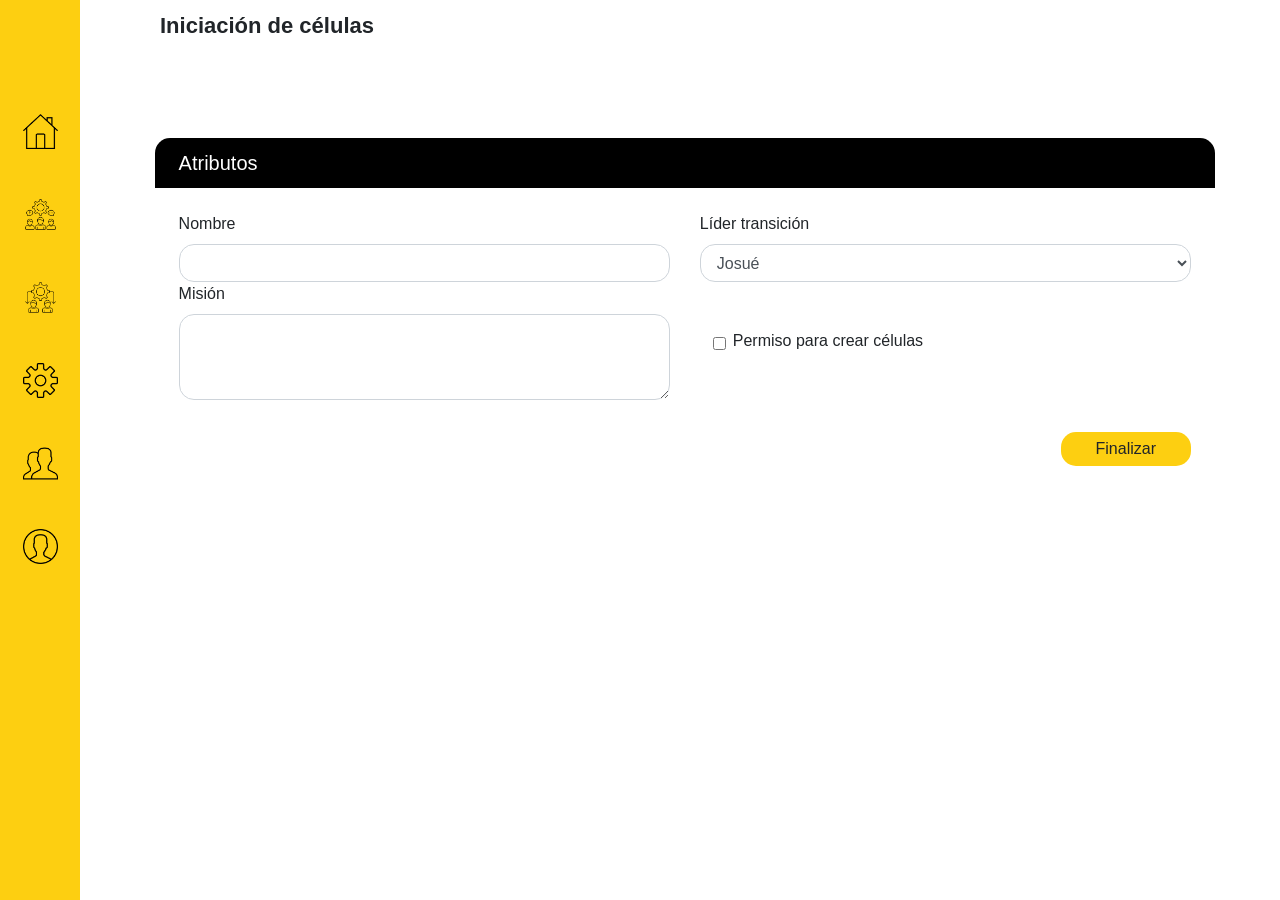
==== celula-inicial.html @ 55c2fb48 "Se crearon las páginas de login e inicio" ====
<!DOCTYPE html>
<html lang="es">

<head>
    <meta charset="UTF-8">
    <meta http-equiv="X-UA-Compatible" content="IE=edge">
    <meta name="viewport" content="width=device-width, initial-scale=1.0">
    <link rel="stylesheet" href="https://stackpath.bootstrapcdn.com/bootstrap/4.1.3/css/bootstrap.min.css"
        integrity="sha384-MCw98/SFnGE8fJT3GXwEOngsV7Zt27NXFoaoApmYm81iuXoPkFOJwJ8ERdknLPMO" crossorigin="anonymous">
    <link rel="stylesheet" href="https://pro.fontawesome.com/releases/v5.10.0/css/all.css"
        integrity="sha384-AYmEC3Yw5cVb3ZcuHtOA93w35dYTsvhLPVnYs9eStHfGJvOvKxVfELGroGkvsg+p" crossorigin="anonymous" />

    <link rel="stylesheet" href="css/style.css">
    <title>Inicialización de Células</title>
</head>

<body>

    <div class="wrapper">
        <nav class="navbar-default navbar-static-side shadow-sm">
            <ul class="nav-aside">
                <li><a href="inicio.html" data-toggle="tooltip" data-placement="left" title="Inicio"><img src="img/hogar.png"
                            width="35" alt=""></a></li>
                <li><a href="#" data-toggle="tooltip" data-placement="left" title="Iniciar Célula"><img
                            src="img/conversacion.png" width="35" alt=""></a></li>
                <li><a href="#" data-toggle="tooltip" data-placement="left" title="Control de Células"><img
                            src="img/avatar.png" width="35" alt=""></a></li>
                <li><a href="#" data-toggle="tooltip" data-placement="left" title="Configuraciones"><img
                            src="img/configuraciones.png" width="35" alt=""></a></li>
                <li><a href="#" data-toggle="tooltip" data-placement="left" title="Nueva persona"><img
                            src="img/usuarios.png" width="35" alt=""></a></li>
                <li><a href="#" data-toggle="tooltip" data-placement="left" title="Salir"><img src="img/salir.svg"
                            width="35" alt=""></a></li>
            </ul>
        </nav>
    </div>

    <main class="page-wrapper">
        <div class="container-fluid">
            <header class="fixed-top shadow"><span class="font-weight-bold">Iniciación de células</header>
            <div class="row pt-5">
                <div class="col-lg-12">
                    <div class="form-container shadow-sm">
                        <div class="form-container__tile pl-4">
                            Atributos
                        </div>

                        <form class="form-container__form p-4">
                            <div class="row">
                                <div class="col-md-6">
                                    <label for="nombre">Nombre</label>
                                    <input type="text" nombre class="form-control rounded-pill">
                                </div>
                                <div class="col-md-6 mt-4 mt-md-0">
                                    <label for="lider-transicion">Líder transición</label>
                                    <select class="form-control rounded-pill">
                                        <option>Josué</option>
                                        <option>Pedro</option>
                                        <option>José</option>
                                    </select>
                                </div>
                            </div>
                            <div class="row">
                                <div class="col-md-6 mt-4 mt-md-0">
                                    <label for="mision">Misión</label>
                                    <textarea class="form-control rounded-pill" required name="mision"
                                        rows="3"></textarea>
                                </div>
                                <div class="col-md-6 d-flex flex-row align-items-center pl-5 mt-4 mt-md-0">
                                    <input class="form-check-input" type="checkbox" value="option1">
                                    <label class="form-check-label" for="inlineCheckbox1">Permiso para crear
                                        células</label>
                                </div>
                            </div>
                        </form>

                        <div class="d-flex justify-content-md-end justify-content-center mt-2 mb-4 mr-md-4 pill">
                            <button class="btn btn-warning" type="button" data-toggle="modal"
                                data-target="#form">Finalizar </button>
                        </div>
                    </div>
                </div>

            </div>
        </div>
    </main>


<!-- Modal -->
<div class="modal fade" id="form" tabindex="-1" aria-labelledby="exampleModalLabel" aria-hidden="true">
    <div class="modal-dialog modal-dialog-centered ">
        <div class="modal-content">
            <div class="modal-header bg-dark d-flex justify-content-center border-0">
                <h5 class="modal-title font-weight-bold text-white" id="exampleModalLabel">¡Bien hecho!</h5>
                <!-- <button type="button" class="close" data-dismiss="modal" aria-label="Close">
            <span aria-hidden="true">&times;</span>
          </button> -->
            </div>
            <div class="modal-body">
                <p class="text-center">La creación de la célula <br>
                    ha sido iniciada con éxito</p>
                <div class="row justify-content-center">
                    <i class="far fa-check-circle fa-check-circle__check"></i>
                </div>
            </div>
        </div>
    </div>
</div>
<!-- Termia Modal -->

<!-- Bootstrap JS -->
<script src="https://code.jquery.com/jquery-3.3.1.slim.min.js"
    integrity="sha384-q8i/X+965DzO0rT7abK41JStQIAqVgRVzpbzo5smXKp4YfRvH+8abtTE1Pi6jizo" crossorigin="anonymous">
</script>
<script src="https://cdnjs.cloudflare.com/ajax/libs/popper.js/1.14.3/umd/popper.min.js"
    integrity="sha384-ZMP7rVo3mIykV+2+9J3UJ46jBk0WLaUAdn689aCwoqbBJiSnjAK/l8WvCWPIPm49" crossorigin="anonymous">
</script>
<script src="https://stackpath.bootstrapcdn.com/bootstrap/4.1.3/js/bootstrap.min.js"
    integrity="sha384-ChfqqxuZUCnJSK3+MXmPNIyE6ZbWh2IMqE241rYiqJxyMiZ6OW/JmZQ5stwEULTy" crossorigin="anonymous">
</script>
<!-- Tootltips -->
<script>
    $(document).ready(function () {
        $('[data-toggle="tooltip"]').tooltip();
    });
</script>

</body>

</html>
---- css/style.css ----
/* Variables */
/* Variables */
/* Tipografias */
@font-face {
  font-family: avenir-book, sans-serif;
  src: url(../fonts/AvenirLTStd-Book.otf); }
@font-face {
  font-family: avenir-roman, sans-serif;
  src: url(../fonts/AvenirLTStd-Roman.otf); }
@font-face {
  font-family: avenir-black, sans-serif;
  src: url(../fonts/AvenirLTStd-Black.otf); }
body,
* {
  margin: 0;
  padding: 0;
  -webkit-box-sizing: border-box;
          box-sizing: border-box;
  /* Utilidades */
  /* Header */
  /* Login */
  /* Termina Login */
  /* Wrapper */
  /* Dashboard contenido interno */ }
  body main,
  * main {
    display: block;
    overflow: hidden; }
  body .color-azul-f,
  * .color-azul-f {
    color: var(--color-azul-f); }
  body .color-azul,
  * .color-azul {
    color: var(--color-azul); }
  body .color-amarillo,
  * .color-amarillo {
    color: var(--color-amarillo); }
  body .card,
  * .card {
    background: var(--color-gris);
    -webkit-box-shadow: 0px 3px 6px #00000029;
            box-shadow: 0px 3px 6px #00000029;
    -webkit-box-shadow: 3px 3px 12px -2px #00000036;
            box-shadow: 3px 3px 12px -2px #00000036;
    border-radius: 20px;
    opacity: 1;
    padding: 20px; }
  body .card-img-top,
  * .card-img-top {
    width: 40%; }
  body .btn-warning,
  * .btn-warning {
    background: #FDCF11;
    border: none;
    border-radius: 15px;
    padding: 5px 35px; }
    body .btn-warning:hover,
    * .btn-warning:hover {
      background: #FFE575;
      -webkit-box-shadow: 3px 3px 12px -2px #00000036;
              box-shadow: 3px 3px 12px -2px #00000036; }
    body .btn-warning:visited,
    * .btn-warning:visited {
      background: #f5c400; }
    body .btn-warning:active,
    * .btn-warning:active {
      background: #f5c400 !important;
      color: #111 !important; }
  body .btn-primary,
  * .btn-primary {
    background: #310CF3 !important;
    border: none;
    border-radius: 15px;
    padding: 5px 35px; }
    body .btn-primary:hover,
    * .btn-primary:hover {
      background: #664DE9 !important;
      -webkit-box-shadow: 3px 3px 12px -2px #00000036;
              box-shadow: 3px 3px 12px -2px #00000036; }
    body .btn-primary:visited,
    * .btn-primary:visited {
      background: #664DE9; }
    body .btn-primary:active,
    * .btn-primary:active {
      background: #664DE9 !important;
      color: #fff !important; }
  body .btn-primary,
  * .btn-primary {
    background: var(--color-azul-f);
    border: none;
    color: #fff !important;
    border-radius: 8px; }
    body .btn-primary:hover,
    * .btn-primary:hover {
      background: #1f3b86;
      -webkit-box-shadow: 3px 3px 12px -2px #00000036;
              box-shadow: 3px 3px 12px -2px #00000036; }
    body .btn-primary:visited,
    * .btn-primary:visited {
      background: #1f3b86; }
    body .btn-primary:active,
    * .btn-primary:active {
      background: #1f3b86 !important;
      color: #111 !important; }
  body .c-btn,
  * .c-btn {
    padding: 0.5rem 1.05rem;
    border-radius: 1.75rem;
    line-height: 1rem;
    width: 120px; }
  body .modal-content,
  * .modal-content {
    border-radius: 1.3rem;
    overflow: hidden; }
    body .modal-content .modal-header,
    * .modal-content .modal-header {
      background: black !important; }
    body .modal-content .fa-check-circle__check,
    * .modal-content .fa-check-circle__check {
      font-size: 50px;
      color: #00C100; }
  body .placeholdermail::-webkit-input-placeholder,
  * .placeholdermail::-webkit-input-placeholder {
    color: #888888;
    text-align: center;
    padding-top: 30px;
    font-family: "Font Awesome 5 Free"; }
  body .placeholdermail:-ms-input-placeholder,
  * .placeholdermail:-ms-input-placeholder {
    color: #888888;
    text-align: center;
    padding-top: 30px;
    font-family: "Font Awesome 5 Free"; }
  body .placeholdermail::-ms-input-placeholder,
  * .placeholdermail::-ms-input-placeholder {
    color: #888888;
    text-align: center;
    padding-top: 30px;
    font-family: "Font Awesome 5 Free"; }
  body .placeholdermail::placeholder,
  * .placeholdermail::placeholder {
    color: #888888;
    text-align: center;
    padding-top: 30px;
    font-family: "Font Awesome 5 Free"; }
  body .warnings,
  * .warnings {
    width: 200px;
    text-align: center;
    margin: auto;
    color: var(--color-azul-f);
    padding-top: 20px;
    font-weight: bold; }
  body .rounded-pill,
  * .rounded-pill {
    border-radius: 15px; }
  body .form-control:focus,
  * .form-control:focus {
    border-color: var(--color-azul) !important;
    -webkit-box-shadow: 0 0 2px var(--color-azul) !important;
            box-shadow: 0 0 2px var(--color-azul) !important; }
  body header,
  * header {
    background-color: white;
    height: 50px;
    width: 100%;
    display: -webkit-box;
    display: -ms-flexbox;
    display: flex;
    -webkit-box-align: center;
        -ms-flex-align: center;
            align-items: center;
    z-index: 0 !important; }
    body header span,
    * header span {
      margin-left: 10rem;
      font-size: 22px; }
  body .card--login,
  * .card--login {
    position: relative; }
    body .card--login-pleca,
    * .card--login-pleca {
      position: absolute;
      top: 20px;
      left: 0px; }
  body .input-group input::-webkit-input-placeholder,
  * .input-group input::-webkit-input-placeholder {
    color: gray;
    font-size: 10px;
    padding-left: 10px;
    padding-bottom: 20px;
    font-weight: 500; }
  body .input-group input:-ms-input-placeholder,
  * .input-group input:-ms-input-placeholder {
    color: gray;
    font-size: 10px;
    padding-left: 10px;
    padding-bottom: 20px;
    font-weight: 500; }
  body .input-group input::-ms-input-placeholder,
  * .input-group input::-ms-input-placeholder {
    color: gray;
    font-size: 10px;
    padding-left: 10px;
    padding-bottom: 20px;
    font-weight: 500; }
  body .input-group input::placeholder,
  * .input-group input::placeholder {
    color: gray;
    font-size: 10px;
    padding-left: 10px;
    padding-bottom: 20px;
    font-weight: 500; }
  body #inferior,
  * #inferior {
    display: -webkit-box;
    display: -ms-flexbox;
    display: flex;
    position: absolute;
    left: 0px;
    right: 0px;
    bottom: 0px;
    height: 50px; }
  body #inferior img,
  * #inferior img {
    width: 100%; }
  body .container__vh100,
  * .container__vh100 {
    height: 100vh; }
  body .wrapper,
  * .wrapper {
    width: 100%;
    display: -webkit-box;
    display: -ms-flexbox;
    display: flex;
    -webkit-box-orient: horizontal;
    -webkit-box-direction: normal;
        -ms-flex-direction: row;
            flex-direction: row;
    /* Navbar */ }
    body .wrapper .navbar-static-side,
    * .wrapper .navbar-static-side {
      height: 100vh;
      width: 80px;
      background: #FDCF11;
      display: -webkit-box;
      display: -ms-flexbox;
      display: flex;
      -webkit-box-orient: vertical;
      -webkit-box-direction: normal;
          -ms-flex-direction: column;
              flex-direction: column;
      -webkit-box-align: center;
          -ms-flex-align: center;
              align-items: center;
      position: fixed;
      top: 0;
      z-index: 100; }
      body .wrapper .navbar-static-side .nav-aside,
      * .wrapper .navbar-static-side .nav-aside {
        margin-top: 90px;
        list-style: none; }
        body .wrapper .navbar-static-side .nav-aside li,
        * .wrapper .navbar-static-side .nav-aside li {
          padding: 24px 0;
                    /*  padding: 20px;

                    &:hover {
                        background: #e6e6e6;
                    } */ }
          body .wrapper .navbar-static-side .nav-aside li a,
          * .wrapper .navbar-static-side .nav-aside li a {
            padding: 24px; }
            body .wrapper .navbar-static-side .nav-aside li a:hover,
            * .wrapper .navbar-static-side .nav-aside li a:hover {
              background: #FFE575; }
  body .form-container,
  * .form-container {
    width: 100%;
    border-radius: 15px;
    overflow: hidden; }
    body .form-container__tile,
    * .form-container__tile {
      background: black;
      color: white;
      height: 50px;
      display: -webkit-box;
      display: -ms-flexbox;
      display: flex;
      -webkit-box-align: center;
          -ms-flex-align: center;
              align-items: center;
      font-size: 20px; }
  @media screen and (min-width: 1380px) {
    body .mt-n3,
    * .mt-n3 {
      margin-top: 3rem; } }
  @media screen and (min-width: 780px) {
    body .page-wrapper,
    * .page-wrapper {
      width: 93%;
      margin-left: auto;
      margin-top: 40px;
      padding: 50px; } }
  @media screen and (max-width: 779px) {
    body .page-wrapper,
    * .page-wrapper {
      padding: 80px 10px 20px 100px; } }
  body .tooltip-inner,
  * .tooltip-inner {
    background-color: #FDCF11;
    -webkit-box-shadow: 3px 3px 12px -2px #FDCF11;
            box-shadow: 3px 3px 12px -2px #FDCF11;
    color: black; }
  body .tooltip.bs-tooltip-right .arrow:before,
  * .tooltip.bs-tooltip-right .arrow:before {
    border-right-color: var(--color-azul-f) !important; }
  body .tooltip.bs-tooltip-left .arrow:before,
  * .tooltip.bs-tooltip-left .arrow:before {
    border-left-color: var(--color-azul-f) !important; }
  body .tooltip.bs-tooltip-bottom .arrow:before,
  * .tooltip.bs-tooltip-bottom .arrow:before {
    border-bottom-color: var(--color-azul-f) !important; }
  body .tooltip.bs-tooltip-top .arrow:before,
  * .tooltip.bs-tooltip-top .arrow:before {
    border-top-color: var(--color-azul-f) !important; }

/*# sourceMappingURL=style.css.map */
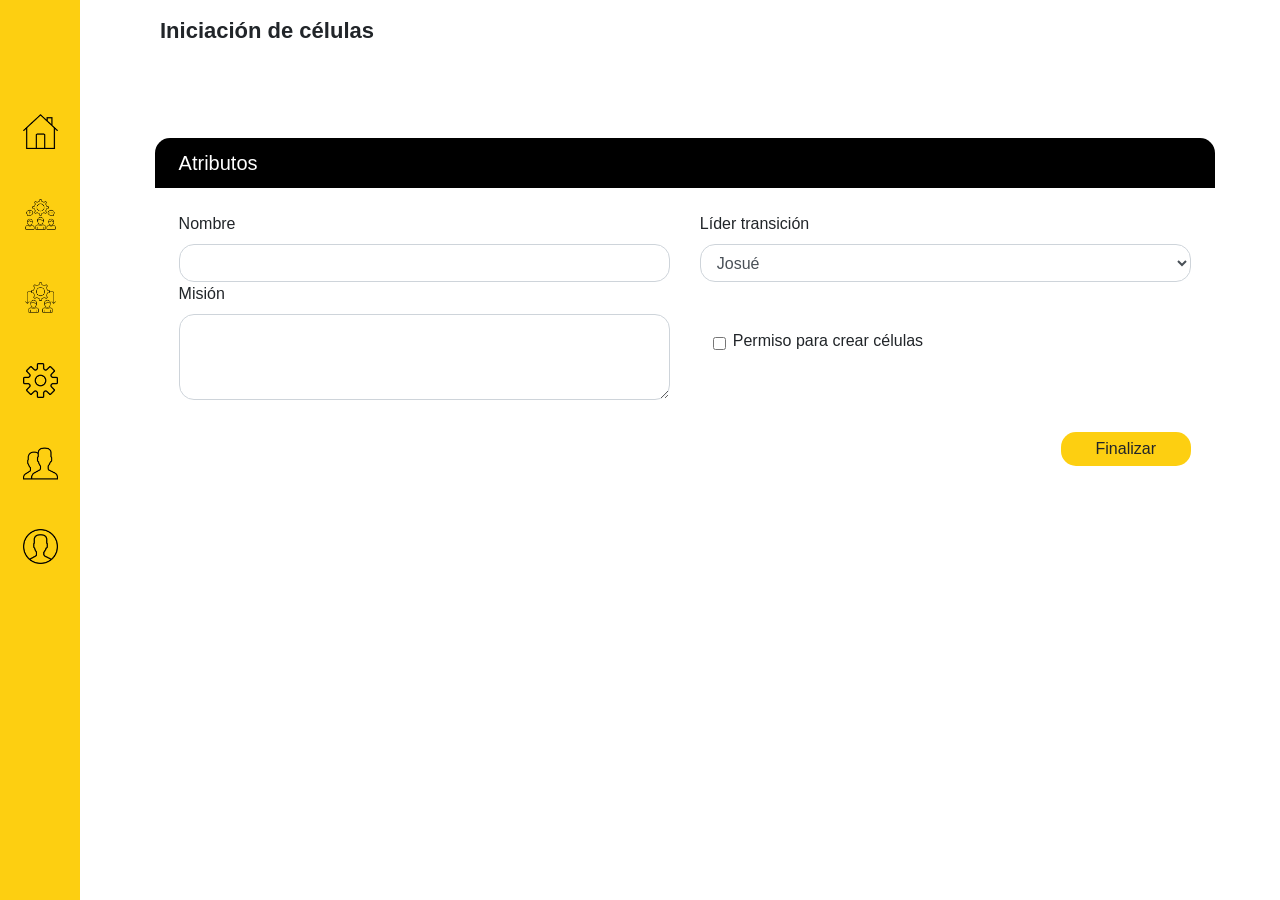
==== commit 2fa1963f: "Se creo el panel de control de la Celula con su modal" ====
--- a/celula-inicial.html
+++ b/celula-inicial.html
@@ -11,7 +11,7 @@
         integrity="sha384-AYmEC3Yw5cVb3ZcuHtOA93w35dYTsvhLPVnYs9eStHfGJvOvKxVfELGroGkvsg+p" crossorigin="anonymous" />
 
     <link rel="stylesheet" href="css/style.css">
-    <title>Inicialización de Células</title>
+    <title>Inicialización de Células RRHH</title>
 </head>
 
 <body>
@@ -23,7 +23,7 @@
                             width="35" alt=""></a></li>
                 <li><a href="#" data-toggle="tooltip" data-placement="left" title="Iniciar Célula"><img
                             src="img/conversacion.png" width="35" alt=""></a></li>
-                <li><a href="#" data-toggle="tooltip" data-placement="left" title="Control de Células"><img
+                <li><a href="panel-control-celulas.html" data-toggle="tooltip" data-placement="left" title="Control de Células"><img
                             src="img/avatar.png" width="35" alt=""></a></li>
                 <li><a href="#" data-toggle="tooltip" data-placement="left" title="Configuraciones"><img
                             src="img/configuraciones.png" width="35" alt=""></a></li>
@@ -37,7 +37,7 @@
 
     <main class="page-wrapper">
         <div class="container-fluid">
-            <header class="fixed-top shadow"><span class="font-weight-bold">Iniciación de células</header>
+            <header class="fixed-top shadow"><span class="font-weight-bold">Iniciación de células</span></header>
             <div class="row pt-5">
                 <div class="col-lg-12">
                     <div class="form-container shadow-sm">
--- a/css/style.css
+++ b/css/style.css
@@ -162,7 +162,7 @@
   body header,
   * header {
     background-color: white;
-    height: 50px;
+    height: 60px;
     width: 100%;
     display: -webkit-box;
     display: -ms-flexbox;
@@ -170,7 +170,7 @@
     -webkit-box-align: center;
         -ms-flex-align: center;
             align-items: center;
-    z-index: 0 !important; }
+    z-index: 2 !important; }
     body header span,
     * header span {
       margin-left: 10rem;
@@ -291,6 +291,21 @@
           -ms-flex-align: center;
               align-items: center;
       font-size: 20px; }
+  body .c-pcontrol,
+  * .c-pcontrol {
+    width: 70px; }
+    body .c-pcontrol::-webkit-input-placeholder,
+    * .c-pcontrol::-webkit-input-placeholder {
+      text-align: center; }
+    body .c-pcontrol:-ms-input-placeholder,
+    * .c-pcontrol:-ms-input-placeholder {
+      text-align: center; }
+    body .c-pcontrol::-ms-input-placeholder,
+    * .c-pcontrol::-ms-input-placeholder {
+      text-align: center; }
+    body .c-pcontrol::placeholder,
+    * .c-pcontrol::placeholder {
+      text-align: center; }
   @media screen and (min-width: 1380px) {
     body .mt-n3,
     * .mt-n3 {
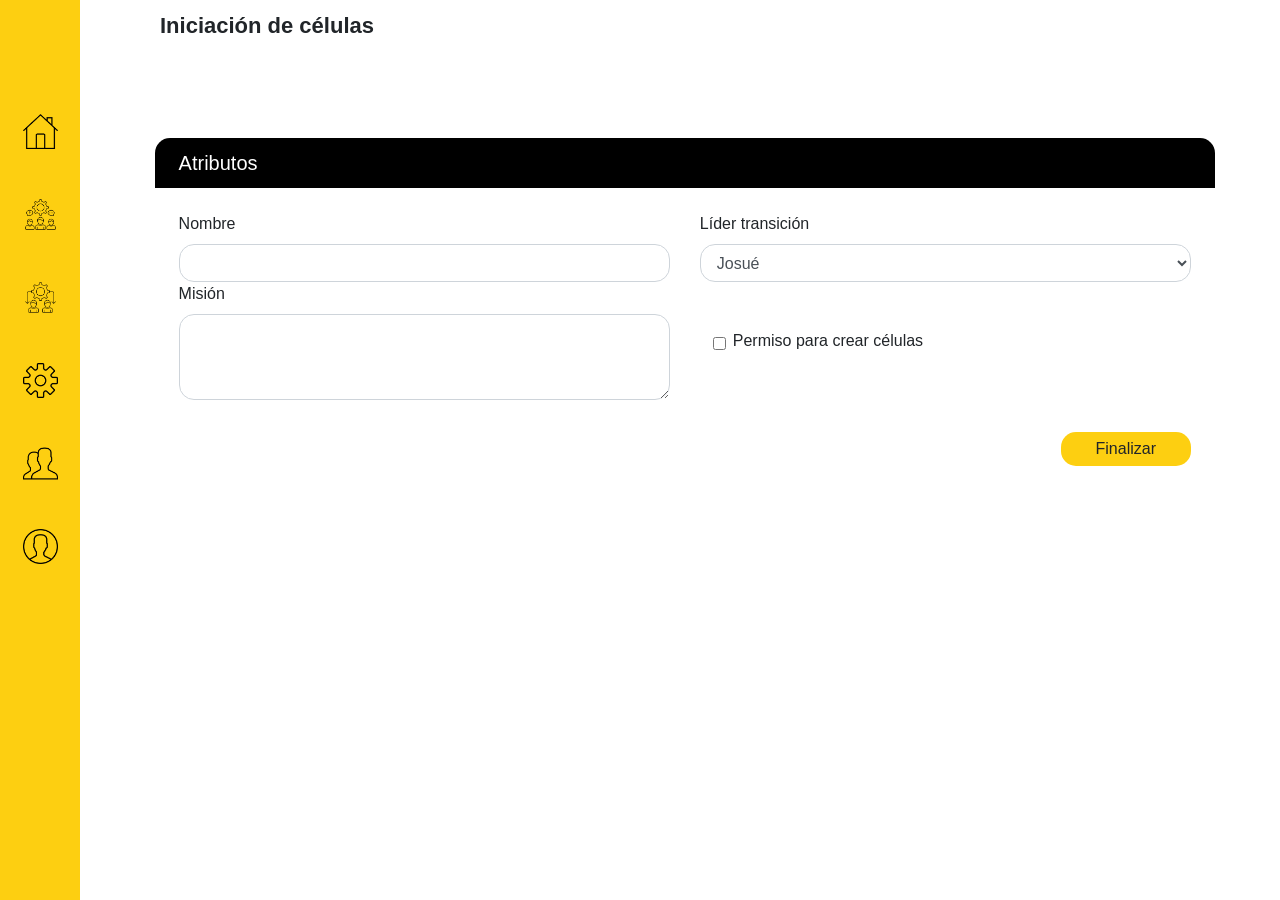
==== commit 54b2c7c9: "Merge branch 'jmadera' of https://github.com/TAAG-Genetics/RRHH into jmadera" ====
--- a/celula-inicial.html
+++ b/celula-inicial.html
@@ -23,7 +23,7 @@
                             width="35" alt=""></a></li>
                 <li><a href="#" data-toggle="tooltip" data-placement="left" title="Iniciar Célula"><img
                             src="img/conversacion.png" width="35" alt=""></a></li>
-                <li><a href="panel-control-celulas.html" data-toggle="tooltip" data-placement="left" title="Control de Células"><img
+                <li><a href="#" data-toggle="tooltip" data-placement="left" title="Control de Células"><img
                             src="img/avatar.png" width="35" alt=""></a></li>
                 <li><a href="#" data-toggle="tooltip" data-placement="left" title="Configuraciones"><img
                             src="img/configuraciones.png" width="35" alt=""></a></li>
@@ -37,7 +37,7 @@
 
     <main class="page-wrapper">
         <div class="container-fluid">
-            <header class="fixed-top shadow"><span class="font-weight-bold">Iniciación de células</span></header>
+            <header class="fixed-top shadow"><span class="font-weight-bold">Iniciación de células</header>
             <div class="row pt-5">
                 <div class="col-lg-12">
                     <div class="form-container shadow-sm">
--- a/css/style.css
+++ b/css/style.css
@@ -21,11 +21,16 @@
   /* Login */
   /* Termina Login */
   /* Wrapper */
+  /*vista panel de control*/
+  /*FIN vista panel de control*/
   /* Dashboard contenido interno */ }
   body main,
   * main {
     display: block;
     overflow: hidden; }
+  body .mt-10,
+  * .mt-10 {
+    margin-top: 10px; }
   body .color-azul-f,
   * .color-azul-f {
     color: var(--color-azul-f); }
@@ -162,7 +167,7 @@
   body header,
   * header {
     background-color: white;
-    height: 60px;
+    height: 50px;
     width: 100%;
     display: -webkit-box;
     display: -ms-flexbox;
@@ -170,7 +175,7 @@
     -webkit-box-align: center;
         -ms-flex-align: center;
             align-items: center;
-    z-index: 2 !important; }
+    z-index: 0 !important; }
     body header span,
     * header span {
       margin-left: 10rem;
@@ -274,6 +279,37 @@
             body .wrapper .navbar-static-side .nav-aside li a:hover,
             * .wrapper .navbar-static-side .nav-aside li a:hover {
               background: #FFE575; }
+              
+  /*vista panel de control*/
+  body .btn-delete,
+  * .btn-delete {
+    margin: auto;
+    background: black;
+    border: none;
+    margin-top: 20px;
+    cursor: pointer; }
+  body .btn-cancel,
+  * .btn-cancel {
+    margin-left: 20px;
+    background-color: black;
+    border: none;
+    color: white;
+    border-radius: 15px;
+    padding: 5px 35px; }
+    body .btn-cancel:hover,
+    * .btn-cancel:hover {
+      background: #232323;
+      -webkit-box-shadow: 3px 3px 12px -2px #00000036;
+              box-shadow: 3px 3px 12px -2px #00000036; }
+  body #img-icon,
+  * #img-icon {
+    overflow: hidden;
+    -webkit-transition: .5s;
+    transition: .5s; }
+    body #img-icon:hover,
+    * #img-icon:hover {
+      -webkit-transform: scale(1.3);
+      transform: scale(1.3); }
   body .form-container,
   * .form-container {
     width: 100%;
@@ -291,21 +327,6 @@
           -ms-flex-align: center;
               align-items: center;
       font-size: 20px; }
-  body .c-pcontrol,
-  * .c-pcontrol {
-    width: 70px; }
-    body .c-pcontrol::-webkit-input-placeholder,
-    * .c-pcontrol::-webkit-input-placeholder {
-      text-align: center; }
-    body .c-pcontrol:-ms-input-placeholder,
-    * .c-pcontrol:-ms-input-placeholder {
-      text-align: center; }
-    body .c-pcontrol::-ms-input-placeholder,
-    * .c-pcontrol::-ms-input-placeholder {
-      text-align: center; }
-    body .c-pcontrol::placeholder,
-    * .c-pcontrol::placeholder {
-      text-align: center; }
   @media screen and (min-width: 1380px) {
     body .mt-n3,
     * .mt-n3 {
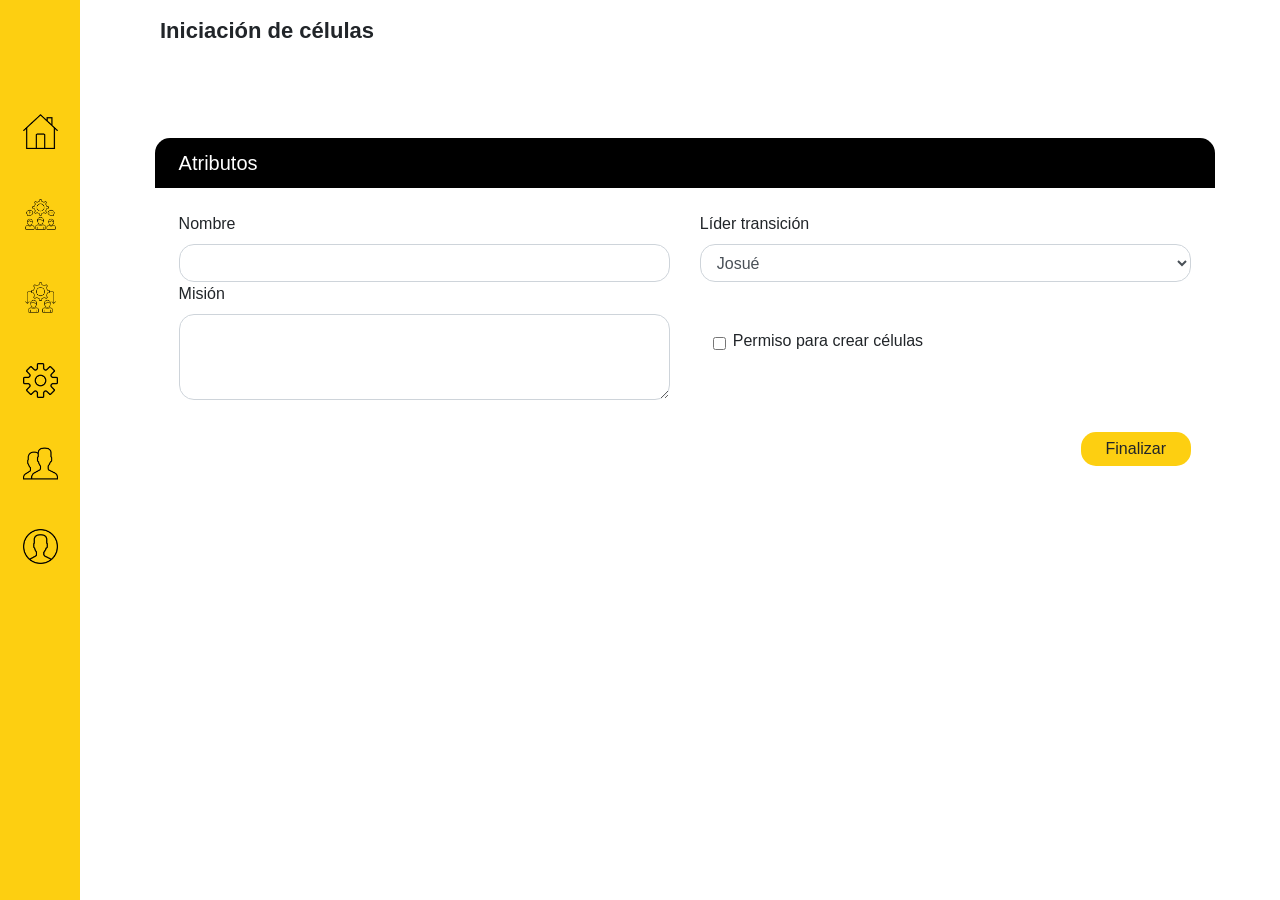
==== commit 2eae3d43: "Se creo la vista del apartado de Personas" ====
--- a/celula-inicial.html
+++ b/celula-inicial.html
@@ -23,11 +23,11 @@
                             width="35" alt=""></a></li>
                 <li><a href="#" data-toggle="tooltip" data-placement="left" title="Iniciar Célula"><img
                             src="img/conversacion.png" width="35" alt=""></a></li>
-                <li><a href="#" data-toggle="tooltip" data-placement="left" title="Control de Células"><img
+                <li><a href="panel-control-celulas.html" data-toggle="tooltip" data-placement="left" title="Control de Células"><img
                             src="img/avatar.png" width="35" alt=""></a></li>
-                <li><a href="#" data-toggle="tooltip" data-placement="left" title="Configuraciones"><img
+                <li><a href="panel-control.html" data-toggle="tooltip" data-placement="left" title="Configuraciones"><img
                             src="img/configuraciones.png" width="35" alt=""></a></li>
-                <li><a href="#" data-toggle="tooltip" data-placement="left" title="Nueva persona"><img
+                <li><a href="personas.html" data-toggle="tooltip" data-placement="left" title="Nueva persona"><img
                             src="img/usuarios.png" width="35" alt=""></a></li>
                 <li><a href="#" data-toggle="tooltip" data-placement="left" title="Salir"><img src="img/salir.svg"
                             width="35" alt=""></a></li>
@@ -37,7 +37,7 @@
 
     <main class="page-wrapper">
         <div class="container-fluid">
-            <header class="fixed-top shadow"><span class="font-weight-bold">Iniciación de células</header>
+            <header class="fixed-top shadow"><span class="font-weight-bold">Iniciación de células</span></header>
             <div class="row pt-5">
                 <div class="col-lg-12">
                     <div class="form-container shadow-sm">
--- a/css/style.css
+++ b/css/style.css
@@ -58,7 +58,7 @@
     background: #FDCF11;
     border: none;
     border-radius: 15px;
-    padding: 5px 35px; }
+    padding: 5px 25px; }
     body .btn-warning:hover,
     * .btn-warning:hover {
       background: #FFE575;
@@ -76,7 +76,7 @@
     background: #310CF3 !important;
     border: none;
     border-radius: 15px;
-    padding: 5px 35px; }
+    padding: 5px 25px; }
     body .btn-primary:hover,
     * .btn-primary:hover {
       background: #664DE9 !important;
@@ -164,10 +164,21 @@
     border-color: var(--color-azul) !important;
     -webkit-box-shadow: 0 0 2px var(--color-azul) !important;
             box-shadow: 0 0 2px var(--color-azul) !important; }
+  body .bg-dark,
+  * .bg-dark {
+    background: #000 !important; }
+  body .b-radius,
+  * .b-radius {
+    border-radius: 15px; }
+  body .btn-modify,
+  * .btn-modify {
+    cursor: pointer;
+    border: 0;
+    background: none; }
   body header,
   * header {
     background-color: white;
-    height: 50px;
+    height: 60px;
     width: 100%;
     display: -webkit-box;
     display: -ms-flexbox;
@@ -175,7 +186,7 @@
     -webkit-box-align: center;
         -ms-flex-align: center;
             align-items: center;
-    z-index: 0 !important; }
+    z-index: 2 !important; }
     body header span,
     * header span {
       margin-left: 10rem;
@@ -279,8 +290,6 @@
             body .wrapper .navbar-static-side .nav-aside li a:hover,
             * .wrapper .navbar-static-side .nav-aside li a:hover {
               background: #FFE575; }
-              
-  /*vista panel de control*/
   body .btn-delete,
   * .btn-delete {
     margin: auto;
@@ -295,7 +304,7 @@
     border: none;
     color: white;
     border-radius: 15px;
-    padding: 5px 35px; }
+    padding: 5px 25px; }
     body .btn-cancel:hover,
     * .btn-cancel:hover {
       background: #232323;
@@ -327,6 +336,21 @@
           -ms-flex-align: center;
               align-items: center;
       font-size: 20px; }
+  body .c-pcontrol,
+  * .c-pcontrol {
+    width: 70px; }
+    body .c-pcontrol::-webkit-input-placeholder,
+    * .c-pcontrol::-webkit-input-placeholder {
+      text-align: center; }
+    body .c-pcontrol:-ms-input-placeholder,
+    * .c-pcontrol:-ms-input-placeholder {
+      text-align: center; }
+    body .c-pcontrol::-ms-input-placeholder,
+    * .c-pcontrol::-ms-input-placeholder {
+      text-align: center; }
+    body .c-pcontrol::placeholder,
+    * .c-pcontrol::placeholder {
+      text-align: center; }
   @media screen and (min-width: 1380px) {
     body .mt-n3,
     * .mt-n3 {
@@ -341,7 +365,11 @@
   @media screen and (max-width: 779px) {
     body .page-wrapper,
     * .page-wrapper {
-      padding: 80px 10px 20px 100px; } }
+      padding: 80px 10px 20px 100px; }
+    body header span,
+    * header span {
+      margin-left: 6rem;
+      font-size: 22px; } }
   body .tooltip-inner,
   * .tooltip-inner {
     background-color: #FDCF11;
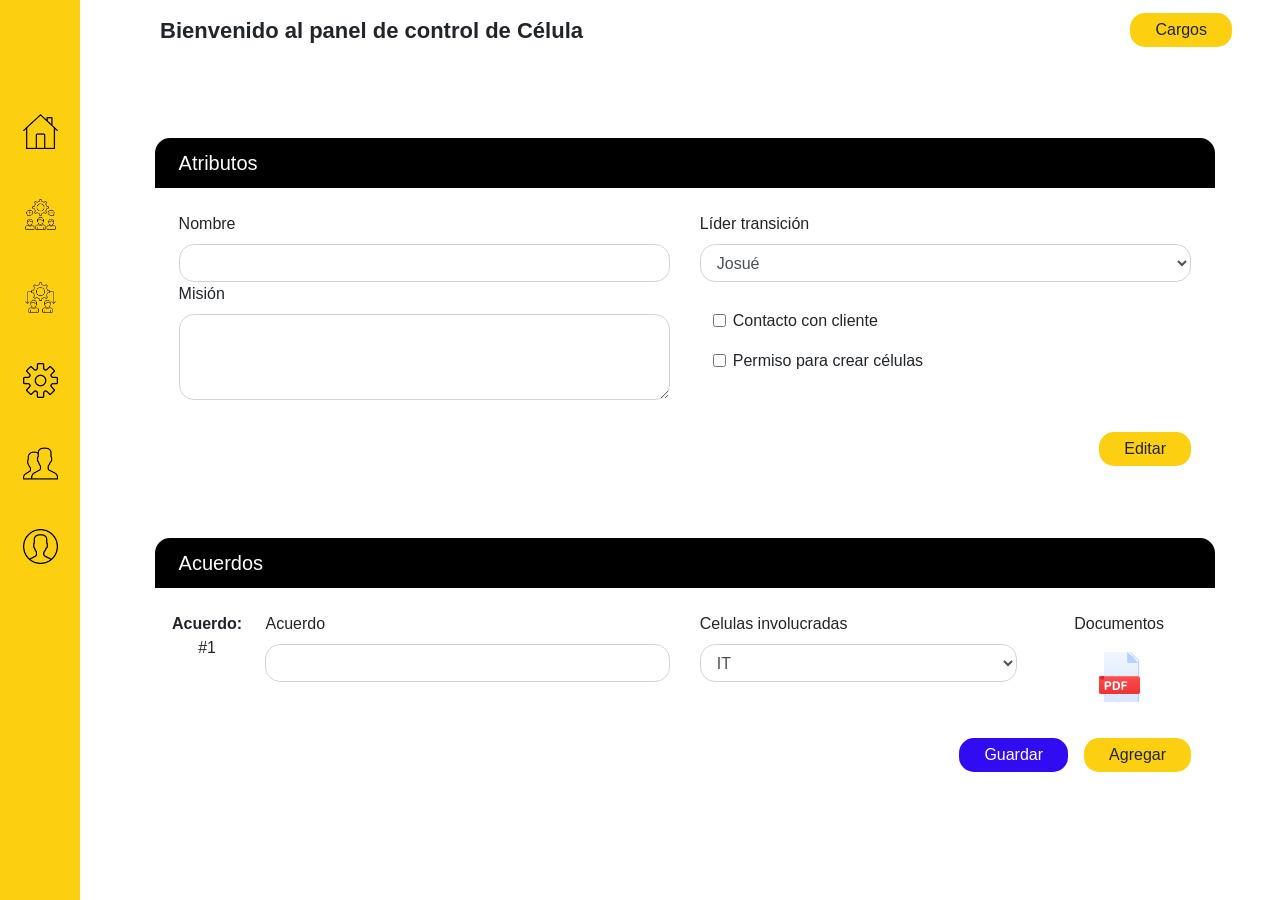
==== commit a7218dd6: "Se realizaron ajustes en vistas y en rama jmadrid" ====
--- a/celula-inicial.html
+++ b/celula-inicial.html
@@ -19,14 +19,14 @@
     <div class="wrapper">
         <nav class="navbar-default navbar-static-side shadow-sm">
             <ul class="nav-aside">
-                <li><a href="inicio.html" data-toggle="tooltip" data-placement="left" title="Inicio"><img src="img/hogar.png"
-                            width="35" alt=""></a></li>
+                <li><a href="inicio.html" data-toggle="tooltip" data-placement="left" title="Inicio"><img
+                            src="img/hogar.png" width="35" alt=""></a></li>
                 <li><a href="#" data-toggle="tooltip" data-placement="left" title="Iniciar Célula"><img
                             src="img/conversacion.png" width="35" alt=""></a></li>
-                <li><a href="panel-control-celulas.html" data-toggle="tooltip" data-placement="left" title="Control de Células"><img
-                            src="img/avatar.png" width="35" alt=""></a></li>
-                <li><a href="panel-control.html" data-toggle="tooltip" data-placement="left" title="Configuraciones"><img
-                            src="img/configuraciones.png" width="35" alt=""></a></li>
+                <li><a href="panel-control-celulas.html" data-toggle="tooltip" data-placement="left"
+                        title="Control de Células"><img src="img/avatar.png" width="35" alt=""></a></li>
+                <li><a href="panel-control.html" data-toggle="tooltip" data-placement="left"
+                        title="Configuraciones"><img src="img/configuraciones.png" width="35" alt=""></a></li>
                 <li><a href="personas.html" data-toggle="tooltip" data-placement="left" title="Nueva persona"><img
                             src="img/usuarios.png" width="35" alt=""></a></li>
                 <li><a href="#" data-toggle="tooltip" data-placement="left" title="Salir"><img src="img/salir.svg"
@@ -37,7 +37,12 @@
 
     <main class="page-wrapper">
         <div class="container-fluid">
-            <header class="fixed-top shadow"><span class="font-weight-bold">Iniciación de células</span></header>
+            <header class="fixed-top shadow d-flex flex-row justify-content-between">
+                <span class="font-weight-bold d-none d-md-block">Bienvenido al panel de control de Célula</span>
+                <span class="font-weight-bold d-block d-md-none">Inicio de Célula</span>
+                <a href="panel-control-celulas.html" class="mr-5 btn btn-warning">Cargos
+                </a>
+            </header>
             <div class="row pt-5">
                 <div class="col-lg-12">
                     <div class="form-container shadow-sm">
@@ -66,65 +71,124 @@
                                     <textarea class="form-control rounded-pill" required name="mision"
                                         rows="3"></textarea>
                                 </div>
-                                <div class="col-md-6 d-flex flex-row align-items-center pl-5 mt-4 mt-md-0">
-                                    <input class="form-check-input" type="checkbox" value="option1">
-                                    <label class="form-check-label" for="inlineCheckbox1">Permiso para crear
-                                        células</label>
+                                <div class="col-md-6 d-flex flex-column justify-content-center pl-5 mt-4 mt-md-0">
+                                    <div>
+                                        <input class="form-check-input" type="checkbox" value="option1">
+                                        <label class="form-check-label" for="inlineCheckbox1">Contacto con cliente
+                                        </label>
+                                    </div>
+
+                                    <div class="pt-3">
+                                        <input class="form-check-input" type="checkbox" value="option1">
+                                        <label class="form-check-label" for="inlineCheckbox1">Permiso para crear
+                                            células
+                                        </label>
+                                    </div>
+
+
                                 </div>
                             </div>
                         </form>
 
                         <div class="d-flex justify-content-md-end justify-content-center mt-2 mb-4 mr-md-4 pill">
                             <button class="btn btn-warning" type="button" data-toggle="modal"
-                                data-target="#form">Finalizar </button>
+                                data-target="#form">Editar </button>
                         </div>
                     </div>
                 </div>
 
             </div>
+
+            <!-- Acuerdos -->
+            <div class="row pt-5">
+                <div class="col-lg-12">
+                    <div class="form-container shadow-sm">
+                        <div class="form-container__tile pl-4">
+                            Acuerdos
+                        </div>
+
+                        <form class="form-container__form p-4">
+                            <div class="row">
+                                <div class="col-md-1 col-sm-2 d-flex flex-sm-column flex-row align-items-center">
+                                  <strong>Acuerdo: </strong>
+                                    <span> #1</span>
+                                </div>
+                                <div class="col-md-5 col-sm-5 mt-3 mt-sm-0">
+                                    <label for="nombre">Acuerdo</label>
+                                    <input type="text" nombre class="form-control rounded-pill">
+                                </div>
+                                <div class="col-md-4 col-sm-5 mt-4 mt-sm-0">
+                                    <label for="lider-transicion">Celulas involucradas</label>
+                                    <select class="form-control rounded-pill">
+                                        <option>IT</option>
+                                        <option>Dirección</option>
+                                        <option>Desarrollo</option>
+                                    </select>
+                                </div>
+                                <div class="col-md-2 text-center mt-3 mt-md-0">
+                                    Documentos
+                                    <div class="mt-2">
+                                        <a href="" data-toggle="modal" data-target="#correcto">
+                                            <img src="img/icono-pdf.svg" class="p-2 img-icon" alt="">
+                                        </a>
+                                    </div>
+                                </div>
+                            </div>
+                        </form>
+
+                        <div class="d-flex justify-content-md-end justify-content-center mt-1 mb-4 mr-md-4 pill">
+                            <button class="btn btn-primary rounded-pill" type="button">Guardar </button>
+                            <button class="btn btn-warning ml-3" type="button">Agregar </button>
+                        </div>
+                    </div>
+                </div>
+
+            </div>
+            <!-- Termina Acuerdos -->
         </div>
     </main>
 
 
-<!-- Modal -->
-<div class="modal fade" id="form" tabindex="-1" aria-labelledby="exampleModalLabel" aria-hidden="true">
-    <div class="modal-dialog modal-dialog-centered ">
-        <div class="modal-content">
-            <div class="modal-header bg-dark d-flex justify-content-center border-0">
-                <h5 class="modal-title font-weight-bold text-white" id="exampleModalLabel">¡Bien hecho!</h5>
-                <!-- <button type="button" class="close" data-dismiss="modal" aria-label="Close">
+    <!-- Modal -->
+    <div class="modal fade" id="form" tabindex="-1" aria-labelledby="exampleModalLabel" aria-hidden="true">
+        <div class="modal-dialog modal-dialog-centered ">
+            <div class="modal-content">
+                <div class="modal-header bg-dark d-flex justify-content-center border-0">
+                    <h5 class="modal-title font-weight-bold text-white" id="exampleModalLabel">¡Bien hecho!</h5>
+                    <!-- <button type="button" class="close" data-dismiss="modal" aria-label="Close">
             <span aria-hidden="true">&times;</span>
           </button> -->
-            </div>
-            <div class="modal-body">
-                <p class="text-center">La creación de la célula <br>
-                    ha sido iniciada con éxito</p>
-                <div class="row justify-content-center">
-                    <i class="far fa-check-circle fa-check-circle__check"></i>
+                </div>
+                <div class="modal-body">
+                    <p class="text-center">La creación de la célula <br>
+                        ha sido iniciada con éxito</p>
+                    <div class="row justify-content-center">
+                        <i class="far fa-check-circle fa-check-circle__check"></i>
+                    </div>
                 </div>
             </div>
         </div>
     </div>
-</div>
-<!-- Termia Modal -->
+    <!-- Termia Modal -->
 
-<!-- Bootstrap JS -->
-<script src="https://code.jquery.com/jquery-3.3.1.slim.min.js"
-    integrity="sha384-q8i/X+965DzO0rT7abK41JStQIAqVgRVzpbzo5smXKp4YfRvH+8abtTE1Pi6jizo" crossorigin="anonymous">
-</script>
-<script src="https://cdnjs.cloudflare.com/ajax/libs/popper.js/1.14.3/umd/popper.min.js"
-    integrity="sha384-ZMP7rVo3mIykV+2+9J3UJ46jBk0WLaUAdn689aCwoqbBJiSnjAK/l8WvCWPIPm49" crossorigin="anonymous">
-</script>
-<script src="https://stackpath.bootstrapcdn.com/bootstrap/4.1.3/js/bootstrap.min.js"
-    integrity="sha384-ChfqqxuZUCnJSK3+MXmPNIyE6ZbWh2IMqE241rYiqJxyMiZ6OW/JmZQ5stwEULTy" crossorigin="anonymous">
-</script>
-<!-- Tootltips -->
-<script>
-    $(document).ready(function () {
-        $('[data-toggle="tooltip"]').tooltip();
-    });
-</script>
+    <!-- Bootstrap JS -->
+    <script src="https://code.jquery.com/jquery-3.3.1.slim.min.js"
+        integrity="sha384-q8i/X+965DzO0rT7abK41JStQIAqVgRVzpbzo5smXKp4YfRvH+8abtTE1Pi6jizo" crossorigin="anonymous">
+    </script>
+    <script src="https://cdnjs.cloudflare.com/ajax/libs/popper.js/1.14.3/umd/popper.min.js"
+        integrity="sha384-ZMP7rVo3mIykV+2+9J3UJ46jBk0WLaUAdn689aCwoqbBJiSnjAK/l8WvCWPIPm49" crossorigin="anonymous">
+    </script>
+    <script src="https://stackpath.bootstrapcdn.com/bootstrap/4.1.3/js/bootstrap.min.js"
+        integrity="sha384-ChfqqxuZUCnJSK3+MXmPNIyE6ZbWh2IMqE241rYiqJxyMiZ6OW/JmZQ5stwEULTy" crossorigin="anonymous">
+    </script>
+    <!-- Tootltips -->
+    <script>
+        $(document).ready(function () {
+            $('[data-toggle="tooltip"]').tooltip();
+        });
+
+    </script>
 
 </body>
 
-</html>+</html>
--- a/css/style.css
+++ b/css/style.css
@@ -20,9 +20,12 @@
   /* Header */
   /* Login */
   /* Termina Login */
+  /* Drag&Drop */
+  /* Termina Drag&Drop */
   /* Wrapper */
   /*vista panel de control*/
   /*FIN vista panel de control*/
+  /*tabla admin*/
   /* Dashboard contenido interno */ }
   body main,
   * main {
@@ -243,6 +246,14 @@
   body .container__vh100,
   * .container__vh100 {
     height: 100vh; }
+  body .c-dropzone,
+  * .c-dropzone {
+    height: 130px;
+    border-radius: 15px;
+    border: 2px dashed #d1d1d1; }
+    body .c-dropzone p,
+    * .c-dropzone p {
+      color: #808080; }
   body .wrapper,
   * .wrapper {
     width: 100%;
@@ -310,15 +321,19 @@
       background: #232323;
       -webkit-box-shadow: 3px 3px 12px -2px #00000036;
               box-shadow: 3px 3px 12px -2px #00000036; }
-  body #img-icon,
-  * #img-icon {
+  body .img-icon,
+  * .img-icon {
     overflow: hidden;
     -webkit-transition: .5s;
-    transition: .5s; }
-    body #img-icon:hover,
-    * #img-icon:hover {
+    transition: .5s;
+    cursor: pointer; }
+    body .img-icon:hover,
+    * .img-icon:hover {
       -webkit-transform: scale(1.3);
       transform: scale(1.3); }
+  body .table .table-striped th td,
+  * .table .table-striped th td {
+    border: none !important; }
   body .form-container,
   * .form-container {
     width: 100%;
@@ -335,7 +350,12 @@
       -webkit-box-align: center;
           -ms-flex-align: center;
               align-items: center;
-      font-size: 20px; }
+      font-size: 20px;
+      display: flex;
+      -webkit-box-pack: justify;
+          -ms-flex-pack: justify;
+              justify-content: space-between;
+      align-items: center; }
   body .c-pcontrol,
   * .c-pcontrol {
     width: 70px; }
@@ -370,6 +390,10 @@
     * header span {
       margin-left: 6rem;
       font-size: 22px; } }
+  @media screen and (max-width: 570px) {
+    body .c-dropzone,
+    * .c-dropzone {
+      height: auto; } }
   body .tooltip-inner,
   * .tooltip-inner {
     background-color: #FDCF11;
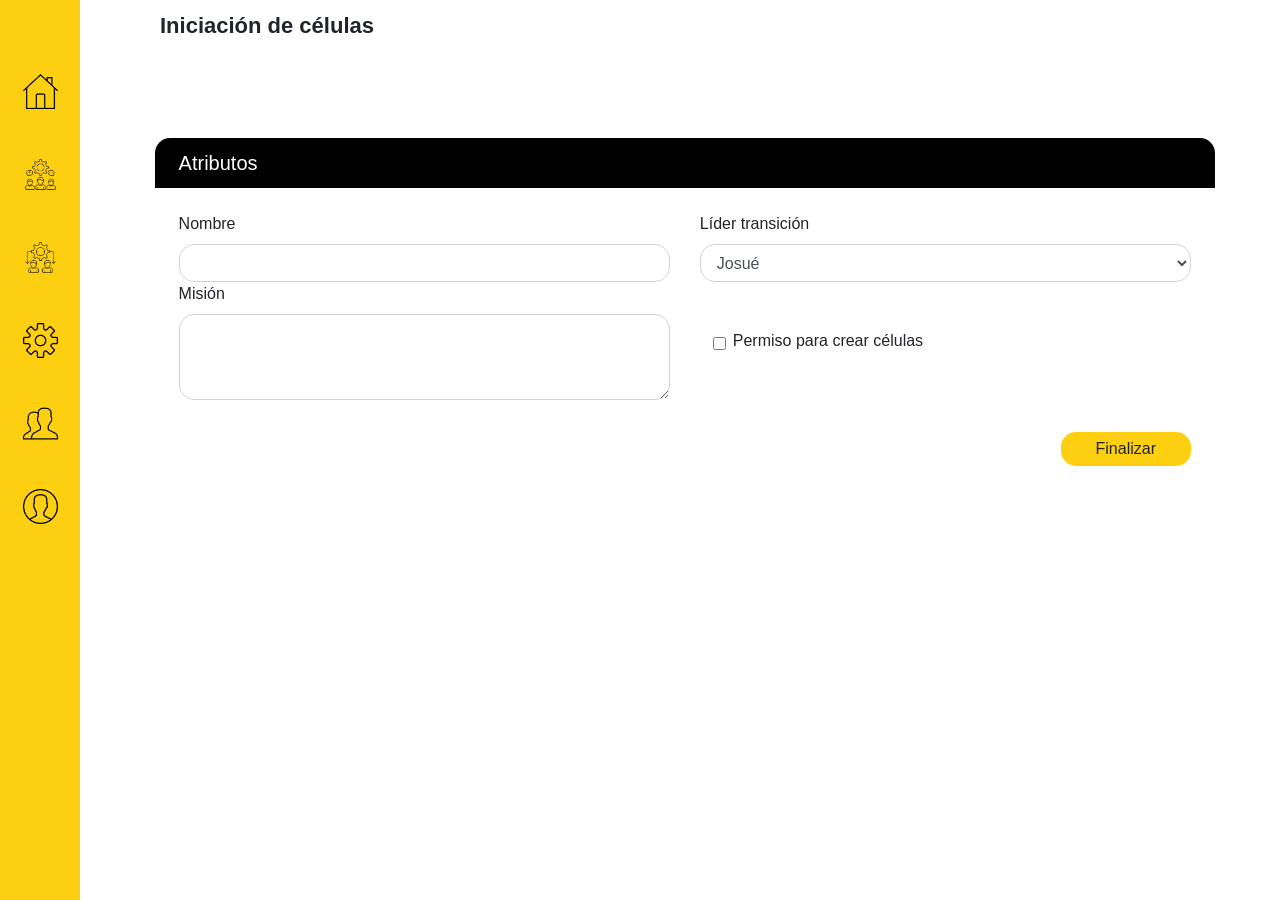
==== commit 615715da: "Merge faaf860ec24c755b9f253fee615e0b63fdd0a88a into 55c2fb482ecbeea932ad63570d4d259eef12d351" ====
--- a/celula-inicial.html
+++ b/celula-inicial.html
@@ -19,15 +19,15 @@
     <div class="wrapper">
         <nav class="navbar-default navbar-static-side shadow-sm">
             <ul class="nav-aside">
-                <li><a href="inicio.html" data-toggle="tooltip" data-placement="left" title="Inicio"><img
-                            src="img/hogar.png" width="35" alt=""></a></li>
+                <li><a href="inicio.html" data-toggle="tooltip" data-placement="left" title="Inicio"><img src="img/hogar.png"
+                            width="35" alt=""></a></li>
                 <li><a href="#" data-toggle="tooltip" data-placement="left" title="Iniciar Célula"><img
                             src="img/conversacion.png" width="35" alt=""></a></li>
-                <li><a href="panel-control-celulas.html" data-toggle="tooltip" data-placement="left"
-                        title="Control de Células"><img src="img/avatar.png" width="35" alt=""></a></li>
-                <li><a href="panel-control.html" data-toggle="tooltip" data-placement="left"
-                        title="Configuraciones"><img src="img/configuraciones.png" width="35" alt=""></a></li>
-                <li><a href="personas.html" data-toggle="tooltip" data-placement="left" title="Nueva persona"><img
+                <li><a href="#" data-toggle="tooltip" data-placement="left" title="Control de Células"><img
+                            src="img/avatar.png" width="35" alt=""></a></li>
+                <li><a href="#" data-toggle="tooltip" data-placement="left" title="Configuraciones"><img
+                            src="img/configuraciones.png" width="35" alt=""></a></li>
+                <li><a href="#" data-toggle="tooltip" data-placement="left" title="Nueva persona"><img
                             src="img/usuarios.png" width="35" alt=""></a></li>
                 <li><a href="#" data-toggle="tooltip" data-placement="left" title="Salir"><img src="img/salir.svg"
                             width="35" alt=""></a></li>
@@ -37,12 +37,7 @@
 
     <main class="page-wrapper">
         <div class="container-fluid">
-            <header class="fixed-top shadow d-flex flex-row justify-content-between">
-                <span class="font-weight-bold d-none d-md-block">Bienvenido al panel de control de Célula</span>
-                <span class="font-weight-bold d-block d-md-none">Inicio de Célula</span>
-                <a href="panel-control-celulas.html" class="mr-5 btn btn-warning">Cargos
-                </a>
-            </header>
+            <header class="fixed-top shadow"><span class="font-weight-bold">Iniciación de células</header>
             <div class="row pt-5">
                 <div class="col-lg-12">
                     <div class="form-container shadow-sm">
@@ -71,124 +66,65 @@
                                     <textarea class="form-control rounded-pill" required name="mision"
                                         rows="3"></textarea>
                                 </div>
-                                <div class="col-md-6 d-flex flex-column justify-content-center pl-5 mt-4 mt-md-0">
-                                    <div>
-                                        <input class="form-check-input" type="checkbox" value="option1">
-                                        <label class="form-check-label" for="inlineCheckbox1">Contacto con cliente
-                                        </label>
-                                    </div>
-
-                                    <div class="pt-3">
-                                        <input class="form-check-input" type="checkbox" value="option1">
-                                        <label class="form-check-label" for="inlineCheckbox1">Permiso para crear
-                                            células
-                                        </label>
-                                    </div>
-
-
+                                <div class="col-md-6 d-flex flex-row align-items-center pl-5 mt-4 mt-md-0">
+                                    <input class="form-check-input" type="checkbox" value="option1">
+                                    <label class="form-check-label" for="inlineCheckbox1">Permiso para crear
+                                        células</label>
                                 </div>
                             </div>
                         </form>
 
                         <div class="d-flex justify-content-md-end justify-content-center mt-2 mb-4 mr-md-4 pill">
                             <button class="btn btn-warning" type="button" data-toggle="modal"
-                                data-target="#form">Editar </button>
+                                data-target="#form">Finalizar </button>
                         </div>
                     </div>
                 </div>
 
             </div>
-
-            <!-- Acuerdos -->
-            <div class="row pt-5">
-                <div class="col-lg-12">
-                    <div class="form-container shadow-sm">
-                        <div class="form-container__tile pl-4">
-                            Acuerdos
-                        </div>
-
-                        <form class="form-container__form p-4">
-                            <div class="row">
-                                <div class="col-md-1 col-sm-2 d-flex flex-sm-column flex-row align-items-center">
-                                  <strong>Acuerdo: </strong>
-                                    <span> #1</span>
-                                </div>
-                                <div class="col-md-5 col-sm-5 mt-3 mt-sm-0">
-                                    <label for="nombre">Acuerdo</label>
-                                    <input type="text" nombre class="form-control rounded-pill">
-                                </div>
-                                <div class="col-md-4 col-sm-5 mt-4 mt-sm-0">
-                                    <label for="lider-transicion">Celulas involucradas</label>
-                                    <select class="form-control rounded-pill">
-                                        <option>IT</option>
-                                        <option>Dirección</option>
-                                        <option>Desarrollo</option>
-                                    </select>
-                                </div>
-                                <div class="col-md-2 text-center mt-3 mt-md-0">
-                                    Documentos
-                                    <div class="mt-2">
-                                        <a href="" data-toggle="modal" data-target="#correcto">
-                                            <img src="img/icono-pdf.svg" class="p-2 img-icon" alt="">
-                                        </a>
-                                    </div>
-                                </div>
-                            </div>
-                        </form>
-
-                        <div class="d-flex justify-content-md-end justify-content-center mt-1 mb-4 mr-md-4 pill">
-                            <button class="btn btn-primary rounded-pill" type="button">Guardar </button>
-                            <button class="btn btn-warning ml-3" type="button">Agregar </button>
-                        </div>
-                    </div>
-                </div>
-
-            </div>
-            <!-- Termina Acuerdos -->
         </div>
     </main>
 
 
-    <!-- Modal -->
-    <div class="modal fade" id="form" tabindex="-1" aria-labelledby="exampleModalLabel" aria-hidden="true">
-        <div class="modal-dialog modal-dialog-centered ">
-            <div class="modal-content">
-                <div class="modal-header bg-dark d-flex justify-content-center border-0">
-                    <h5 class="modal-title font-weight-bold text-white" id="exampleModalLabel">¡Bien hecho!</h5>
-                    <!-- <button type="button" class="close" data-dismiss="modal" aria-label="Close">
+<!-- Modal -->
+<div class="modal fade" id="form" tabindex="-1" aria-labelledby="exampleModalLabel" aria-hidden="true">
+    <div class="modal-dialog modal-dialog-centered ">
+        <div class="modal-content">
+            <div class="modal-header bg-dark d-flex justify-content-center border-0">
+                <h5 class="modal-title font-weight-bold text-white" id="exampleModalLabel">¡Bien hecho!</h5>
+                <!-- <button type="button" class="close" data-dismiss="modal" aria-label="Close">
             <span aria-hidden="true">&times;</span>
           </button> -->
-                </div>
-                <div class="modal-body">
-                    <p class="text-center">La creación de la célula <br>
-                        ha sido iniciada con éxito</p>
-                    <div class="row justify-content-center">
-                        <i class="far fa-check-circle fa-check-circle__check"></i>
-                    </div>
+            </div>
+            <div class="modal-body">
+                <p class="text-center">La creación de la célula <br>
+                    ha sido iniciada con éxito</p>
+                <div class="row justify-content-center">
+                    <i class="far fa-check-circle fa-check-circle__check"></i>
                 </div>
             </div>
         </div>
     </div>
-    <!-- Termia Modal -->
+</div>
+<!-- Termia Modal -->
 
-    <!-- Bootstrap JS -->
-    <script src="https://code.jquery.com/jquery-3.3.1.slim.min.js"
-        integrity="sha384-q8i/X+965DzO0rT7abK41JStQIAqVgRVzpbzo5smXKp4YfRvH+8abtTE1Pi6jizo" crossorigin="anonymous">
-    </script>
-    <script src="https://cdnjs.cloudflare.com/ajax/libs/popper.js/1.14.3/umd/popper.min.js"
-        integrity="sha384-ZMP7rVo3mIykV+2+9J3UJ46jBk0WLaUAdn689aCwoqbBJiSnjAK/l8WvCWPIPm49" crossorigin="anonymous">
-    </script>
-    <script src="https://stackpath.bootstrapcdn.com/bootstrap/4.1.3/js/bootstrap.min.js"
-        integrity="sha384-ChfqqxuZUCnJSK3+MXmPNIyE6ZbWh2IMqE241rYiqJxyMiZ6OW/JmZQ5stwEULTy" crossorigin="anonymous">
-    </script>
-    <!-- Tootltips -->
-    <script>
-        $(document).ready(function () {
-            $('[data-toggle="tooltip"]').tooltip();
-        });
-
-    </script>
+<!-- Bootstrap JS -->
+<script src="https://code.jquery.com/jquery-3.3.1.slim.min.js"
+    integrity="sha384-q8i/X+965DzO0rT7abK41JStQIAqVgRVzpbzo5smXKp4YfRvH+8abtTE1Pi6jizo" crossorigin="anonymous">
+</script>
+<script src="https://cdnjs.cloudflare.com/ajax/libs/popper.js/1.14.3/umd/popper.min.js"
+    integrity="sha384-ZMP7rVo3mIykV+2+9J3UJ46jBk0WLaUAdn689aCwoqbBJiSnjAK/l8WvCWPIPm49" crossorigin="anonymous">
+</script>
+<script src="https://stackpath.bootstrapcdn.com/bootstrap/4.1.3/js/bootstrap.min.js"
+    integrity="sha384-ChfqqxuZUCnJSK3+MXmPNIyE6ZbWh2IMqE241rYiqJxyMiZ6OW/JmZQ5stwEULTy" crossorigin="anonymous">
+</script>
+<!-- Tootltips -->
+<script>
+    $(document).ready(function () {
+        $('[data-toggle="tooltip"]').tooltip();
+    });
+</script>
 
 </body>
 
-</html>
+</html>
--- a/css/style.css
+++ b/css/style.css
@@ -20,8 +20,6 @@
   /* Header */
   /* Login */
   /* Termina Login */
-  /* Drag&Drop */
-  /* Termina Drag&Drop */
   /* Wrapper */
   /*vista panel de control*/
   /*FIN vista panel de control*/
@@ -60,8 +58,8 @@
   * .btn-warning {
     background: #FDCF11;
     border: none;
-    border-radius: 15px;
-    padding: 5px 25px; }
+    border-radius: 15px !important;
+    padding: 5px 35px; }
     body .btn-warning:hover,
     * .btn-warning:hover {
       background: #FFE575;
@@ -78,8 +76,8 @@
   * .btn-primary {
     background: #310CF3 !important;
     border: none;
-    border-radius: 15px;
-    padding: 5px 25px; }
+    border-radius: 15px !important;
+    padding: 5px 35px; }
     body .btn-primary:hover,
     * .btn-primary:hover {
       background: #664DE9 !important;
@@ -167,21 +165,10 @@
     border-color: var(--color-azul) !important;
     -webkit-box-shadow: 0 0 2px var(--color-azul) !important;
             box-shadow: 0 0 2px var(--color-azul) !important; }
-  body .bg-dark,
-  * .bg-dark {
-    background: #000 !important; }
-  body .b-radius,
-  * .b-radius {
-    border-radius: 15px; }
-  body .btn-modify,
-  * .btn-modify {
-    cursor: pointer;
-    border: 0;
-    background: none; }
   body header,
   * header {
     background-color: white;
-    height: 60px;
+    height: 50px;
     width: 100%;
     display: -webkit-box;
     display: -ms-flexbox;
@@ -189,7 +176,7 @@
     -webkit-box-align: center;
         -ms-flex-align: center;
             align-items: center;
-    z-index: 2 !important; }
+    z-index: 0 !important; }
     body header span,
     * header span {
       margin-left: 10rem;
@@ -246,14 +233,6 @@
   body .container__vh100,
   * .container__vh100 {
     height: 100vh; }
-  body .c-dropzone,
-  * .c-dropzone {
-    height: 130px;
-    border-radius: 15px;
-    border: 2px dashed #d1d1d1; }
-    body .c-dropzone p,
-    * .c-dropzone p {
-      color: #808080; }
   body .wrapper,
   * .wrapper {
     width: 100%;
@@ -264,7 +243,8 @@
     -webkit-box-direction: normal;
         -ms-flex-direction: row;
             flex-direction: row;
-    /* Navbar */ }
+    /* Navbar */
+    /* Navbar admin */ }
     body .wrapper .navbar-static-side,
     * .wrapper .navbar-static-side {
       height: 100vh;
@@ -285,7 +265,7 @@
       z-index: 100; }
       body .wrapper .navbar-static-side .nav-aside,
       * .wrapper .navbar-static-side .nav-aside {
-        margin-top: 90px;
+        margin-top: 50px;
         list-style: none; }
         body .wrapper .navbar-static-side .nav-aside li,
         * .wrapper .navbar-static-side .nav-aside li {
@@ -301,6 +281,42 @@
             body .wrapper .navbar-static-side .nav-aside li a:hover,
             * .wrapper .navbar-static-side .nav-aside li a:hover {
               background: #FFE575; }
+    body .wrapper .navbar-static-side-admin,
+    * .wrapper .navbar-static-side-admin {
+      height: 100vh;
+      width: 80px;
+      background: #FDCF11;
+      display: -webkit-box;
+      display: -ms-flexbox;
+      display: flex;
+      -webkit-box-orient: vertical;
+      -webkit-box-direction: normal;
+          -ms-flex-direction: column;
+              flex-direction: column;
+      -webkit-box-align: center;
+          -ms-flex-align: center;
+              align-items: center;
+      position: fixed;
+      top: 0;
+      z-index: 100; }
+      body .wrapper .navbar-static-side-admin .nav-aside,
+      * .wrapper .navbar-static-side-admin .nav-aside {
+        margin-top: 50px;
+        list-style: none; }
+        body .wrapper .navbar-static-side-admin .nav-aside li,
+        * .wrapper .navbar-static-side-admin .nav-aside li {
+          padding: 20px 0;
+                    /*  padding: 20px;
+
+                    &:hover {
+                        background: #e6e6e6;
+                    } */ }
+          body .wrapper .navbar-static-side-admin .nav-aside li a,
+          * .wrapper .navbar-static-side-admin .nav-aside li a {
+            padding: 24px; }
+            body .wrapper .navbar-static-side-admin .nav-aside li a:hover,
+            * .wrapper .navbar-static-side-admin .nav-aside li a:hover {
+              background: #FFE575; }
   body .btn-delete,
   * .btn-delete {
     margin: auto;
@@ -315,25 +331,35 @@
     border: none;
     color: white;
     border-radius: 15px;
-    padding: 5px 25px; }
+    padding: 5px 35px; }
     body .btn-cancel:hover,
     * .btn-cancel:hover {
       background: #232323;
       -webkit-box-shadow: 3px 3px 12px -2px #00000036;
               box-shadow: 3px 3px 12px -2px #00000036; }
-  body .img-icon,
-  * .img-icon {
+  body #img-icon,
+  * #img-icon {
     overflow: hidden;
     -webkit-transition: .5s;
     transition: .5s;
     cursor: pointer; }
-    body .img-icon:hover,
-    * .img-icon:hover {
+    body #img-icon:hover,
+    * #img-icon:hover {
       -webkit-transform: scale(1.3);
       transform: scale(1.3); }
+  body .w-7,
+  * .w-7 {
+    width: 70%; }
   body .table .table-striped th td,
   * .table .table-striped th td {
     border: none !important; }
+  body .notificaciones,
+  * .notificaciones {
+    background-color: white !important;
+    left: 43% !important;
+    top: -5% !important;
+    position: absolute !important;
+    z-index: 1000 !important; }
   body .form-container,
   * .form-container {
     width: 100%;
@@ -350,27 +376,7 @@
       -webkit-box-align: center;
           -ms-flex-align: center;
               align-items: center;
-      font-size: 20px;
-      display: flex;
-      -webkit-box-pack: justify;
-          -ms-flex-pack: justify;
-              justify-content: space-between;
-      align-items: center; }
-  body .c-pcontrol,
-  * .c-pcontrol {
-    width: 70px; }
-    body .c-pcontrol::-webkit-input-placeholder,
-    * .c-pcontrol::-webkit-input-placeholder {
-      text-align: center; }
-    body .c-pcontrol:-ms-input-placeholder,
-    * .c-pcontrol:-ms-input-placeholder {
-      text-align: center; }
-    body .c-pcontrol::-ms-input-placeholder,
-    * .c-pcontrol::-ms-input-placeholder {
-      text-align: center; }
-    body .c-pcontrol::placeholder,
-    * .c-pcontrol::placeholder {
-      text-align: center; }
+      font-size: 20px; }
   @media screen and (min-width: 1380px) {
     body .mt-n3,
     * .mt-n3 {
@@ -385,15 +391,7 @@
   @media screen and (max-width: 779px) {
     body .page-wrapper,
     * .page-wrapper {
-      padding: 80px 10px 20px 100px; }
-    body header span,
-    * header span {
-      margin-left: 6rem;
-      font-size: 22px; } }
-  @media screen and (max-width: 570px) {
-    body .c-dropzone,
-    * .c-dropzone {
-      height: auto; } }
+      padding: 80px 10px 20px 100px; } }
   body .tooltip-inner,
   * .tooltip-inner {
     background-color: #FDCF11;
